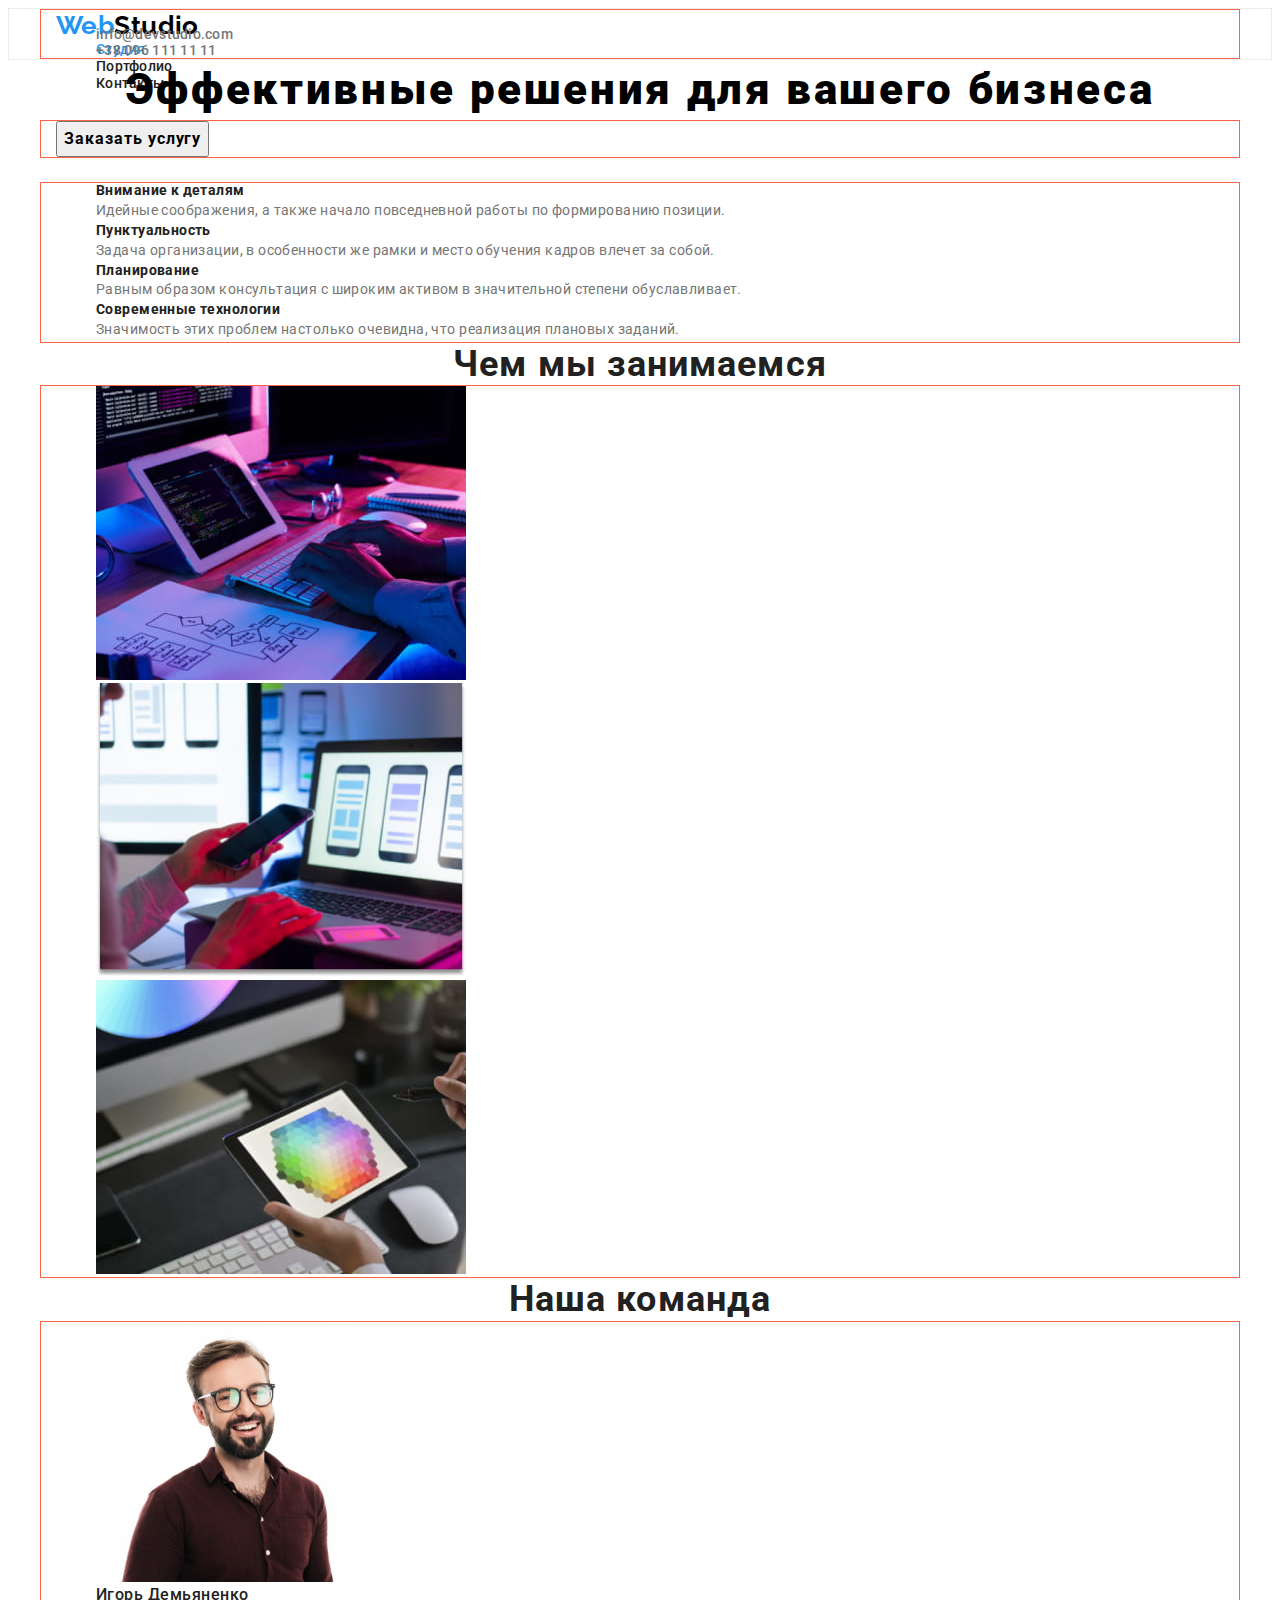
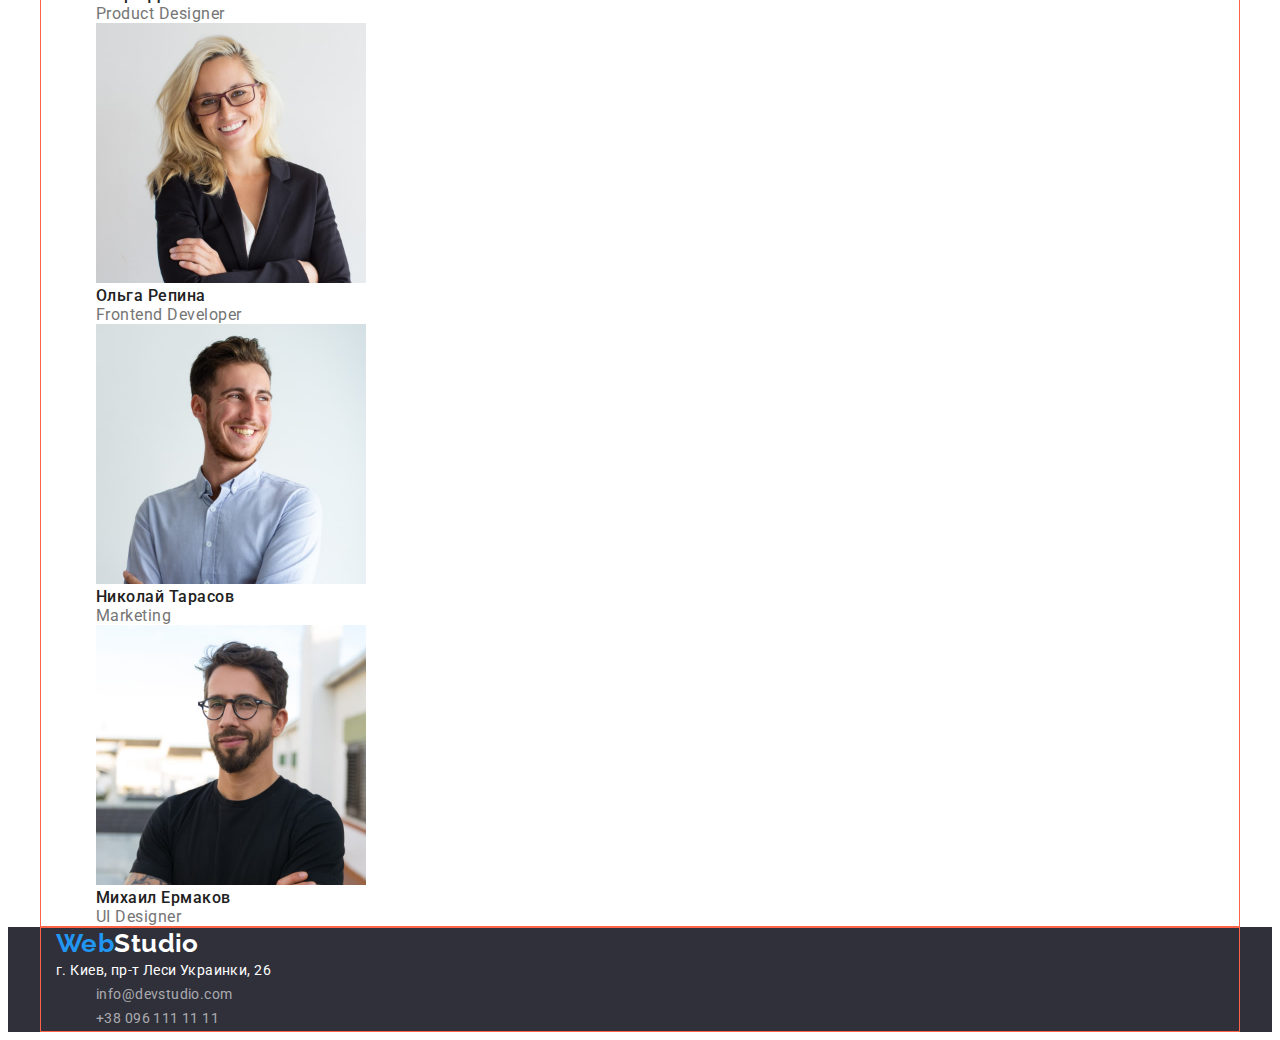
==== index.html @ 593a3c68 "re-added hw_3" ====
<!DOCTYPE html>
<html lang="ru">
<head>
    <meta charset="UTF-8">
    <meta http-equiv="X-UA-Compatible" content="IE=edge">
    <meta name="viewport" content="width=device-width, initial-scale=1.0">
    <title>Студия</title>
    <link rel="preconnect" href="https://fonts.gstatic.com">
    <link href="https://fonts.googleapis.com/css2?family=Raleway:wght@700&family=Roboto:wght@400;500;700;900&display=swap" rel="stylesheet">
    <link rel="stylesheet" href="https://cdnjs.cloudflare.com/ajax/libs/modern-normalize/1.1.0/modern-normalize.min.css"
        integrity="sha512-wpPYUAdjBVSE4KJnH1VR1HeZfpl1ub8YT/NKx4PuQ5NmX2tKuGu6U/JRp5y+Y8XG2tV+wKQpNHVUX03MfMFn9Q=="
        crossorigin="anonymous" referrerpolicy="no-referrer"/>
    <link rel="stylesheet" href="./css/styles.css">
</head>
    <body>  
        <!--Хедер--> 
        <header class="header">
            <div class="container">
                <nav class="navigation">
                    <a href=""><span class="logo-web">Web</span><span class="logo-studio">Studio</span></a>
                    <ul class="list">
                        <li><a href="./index.html" class="page-current">Студия</a></li>
                        <li><a href="./portfolio.html" class="header-title">Портфолио</a></li>
                        <li><a href="" class="header-title">Контакты</a></li>
                    </ul>
                </nav>
                    <ul class="list">
                        <li><a href="mailto:info@devstudio.com" class="header-contacts">info@devstudio.com</a></li>
                        <li><a href="tel:+380961111111" class="header-contacts">+38 096 111 11 11</a></li>
                    </ul>
            </div>
        </header>
        <!--Основная часть-->
        <main>
            <!--Банер-Герой-->
            <section class="hero">
                <h1 class="hero-title">Эффективные решения для вашего бизнеса</h1>
                <div class="container">
                  <button type="button" class="hero-button">Заказать услугу</button>
                </div>
            </section>
                    <!--Блок Наши особенности-->
            <section>
                <h2 class="advantages-name">Наши особенности</h2>
                <div class="container">
                <ul>
                    <li>
                        <h3 class="advantages-title">Внимание к деталям</h3>
                        <p class="advantages-discr">Идейные соображения, а также начало повседневной работы по формированию позиции.</p>
                    </li>
                    <li>
                        <h3 class="advantages-title">Пунктуальность</h3>
                        <p class="advantages-discr">Задача организации, в особенности же рамки и место обучения кадров влечет за собой.</p>
                    </li>
                    <li>
                        <h3 class="advantages-title">Планирование</h3>
                        <p class="advantages-discr">Равным образом консультация с широким активом в значительной степени обуславливает.</p>
                    </li>
                    <li>
                        <h3 class="advantages-title">Современные технологии</h3>
                        <p class="advantages-discr">Значимость этих проблем настолько очевидна, что реализация плановых заданий.</p>
                    </li>
                </ul>
                </div>
            </section>
        <!-- Блок Чем мы занимаемся-->
            <section>
                <h2 class="section-name">Чем мы занимаемся</h2>
                    <div class="container">
                    <ul>
                        <li><img src="./images/mainpage/box1.jpg" alt="Набирают текст программного кода на клавитатуре" width="370" height="294"/></li>
                        <li><img src="./images/mainpage/box2.jpg" alt="Девушка рассматривает на экране ноутбука варианты формата меню для смартфона" width="370" height="294"/></li>
                        <li><img src="./images/mainpage/box3.jpg" alt="Девушка намеревается выбрать цвет из цветовой палитры, отображенной на экране планшета" width="370" height="294"/></li>
                    </ul>
                    </div>
            </section>
        <!-- Блок Наша команда-->
            <section>
                <h2 class="section-name">Наша команда</h2>
                <div class="container">
                <ul>
                    <li>
                        <img src="./images/mainpage/team1.jpg" alt="Игорь Демьяненко Продакт Дизайнер" width="270" height="260"/>
                        <h3 class="team-name">Игорь Демьяненко</h3>
                        <p class="team-positon">Product Designer</p>
                    </li>
                    <li>
                        <img src="./images/mainpage/team2.jpg" alt="Ольга Репина Фронтенд Разработчик" width="270" height="260"/>
                        <h3 class="team-name">Ольга Репина</h3>
                        <p class="team-positon">Frontend Developer</p>
                    </li>
                    <li>
                        <img src="./images/mainpage/team3.jpg" alt="Николай Тарасов Маркетинг" width="270" height="260"/>
                        <h3 class="team-name">Николай Тарасов</h3>
                        <p class="team-positon">Marketing</p>
                    </li>
                    <li>
                        <img src="./images/mainpage/team4.jpg" alt="Михаил Ермаков Юай Дизайнер" width="270" height="260"/>
                        <h3 class="team-name">Михаил Ермаков</h3>
                        <p class="team-positon">UI Designer</p>
                    </li>
                </ul>
                </div>
            </section>    
        </main>
        <!--Футер-->
        <footer class="footer">
            <div class="container">
                <a href=""><span class="logo-web">Web</span><span class="logo-studio-footer">Studio</span></a>
                <address class="footer-address">
                    <p class="footer-post-address"> г. Киев, пр-т Леси Украинки, 26 </p>
                    <ul class="list">
                        <li><a href="mailto:info@devstudio.com" class="footer-contacts">info@devstudio.com</a></li>
                        <li><a href="tel:+380961111111" class="footer-contacts">+38 096 111 11 11</a></li>
                    </ul>
                </address>
            </div>
        </footer>
    </body>
</html>
---- css/styles.css ----
*,
*::before,
*::after {
  box-sizing: border-box;
}

body {
  font-family: 'Roboto', 'Verdana', 'Tahoma', sans-serif;
  font-style: normal;
  font-weight: 400;
  font-size: 14px;
  letter-spacing: 0.03em;

  background-color: #ffffff;
}

a {
  text-decoration: none;
}

ul {
  list-style: none;
}

:root {
  --title-color: #212121;
  --text-color: #757575;
  --text-color-white: #ffffff;
  --text-BG-color: #2196f3;
  --WEB-BG-color: #2196f3;
}

.container {
  width: 1200px;
  margin: 0 auto;
  padding: 0 15px;

  border: 1px solid tomato;
}

h1,
h2,
h3,
p,
ul {
  margin-top: 0px;
  margin-bottom: 0px;
}

/* Хедер */

.header {
  border: 1px solid #ececec;
}

.logo-web {
  width: 145px;
  height: 31px;
  left: 215px;
  top: 24px;

  font-family: 'Raleway', sans-serif;
  font-weight: 700;
  font-size: 26px;
  line-height: 1.19;
  color: var(--WEB-BG-color);
}

.logo-studio {
  width: 145px;
  height: 31px;
  left: 215px;
  top: 24px;

  font-family: 'Raleway', sans-serif;
  font-weight: 700;
  font-size: 26px;
  line-height: 1.19;
  color: #000000;
}

.navigation {
  width: 294px;
  height: 16px;
  left: 453px;
  top: 32px;
}

.header-title {
  font-weight: 500;
  line-height: 1.14;
  letter-spacing: 0.02em;
  color: var(--title-color);
}
.header-title:hover,
.header-title:focus {
  color: var(--text-BG-color);
}

.page-current {
  width: 49px;
  height: 16px;
  left: 453px;
  top: 32px;

  font-weight: 500;
  line-height: 1.14;
  letter-spacing: 0.02em;
  color: var(--text-BG-color);
}

.page-current:hover,
.page-current:focus {
  color: var(--text-BG-color);
}

.header-contacts {
  font-weight: 500;
  line-height: 1.14px;
  letter-spacing: 0.02em;
  color: var(--text-color);
}

.header-contacts:hover,
.header-contacts:focus {
  color: var(--text-BG-color);
}

/*-Студия--Шапка-*/

.hero {
}

.hero-title {
  font-weight: 900;
  font-size: 44px;
  line-height: 1.36;
  text-align: center;
  letter-spacing: 0.06em;
}

.hero-button {
  font-family: Roboto;
  font-weight: 700;
  font-size: 16px;
  line-height: 1.87;
  align-items: center;
  text-align: center;
  letter-spacing: 0.06em;
}

.hero-button:hover,
.hero-button:focus {
  cursor: pointer;
  color: var(--text-color-white);

  background: var(--text-BG-color);
}

/*-Студия--Особенности-*/

.advantages-name {
  color: var(--text-color-white);
}

.advantages-title {
  font-weight: 700;
  font-size: 14px;
  line-height: 1.14;
  letter-spacing: 0.03em;
  color: var(--title-color);
}

.advantages-discr {
  font-size: 14px;
  line-height: 1.71;
  letter-spacing: 0.03em;
  color: var(--text-color);
}

/*-Студия--Блок Чем мы занимаемся-*/
.section-name {
  font-family: Roboto;
  font-style: normal;
  font-weight: 700;
  font-size: 36px;
  line-height: 1.17;
  text-align: center;
  letter-spacing: 0.03em;
  color: var(--title-color);
}

/*-Студия--Наша команда-*/

.team-name {
  font-weight: 500;
  font-size: 16px;
  line-height: 1.19;
  letter-spacing: 0.03em;
  color: var(--title-color);
}

.team-positon {
  font-size: 16px;
  line-height: 1.19;
  letter-spacing: 0.03em;
  color: var(--text-color);
}

/* Портфолио */

.projects {
  color: var(--text-color-white);
}

.filter-button {
  font-family: 'Roboto', sans-serif;
  font-weight: 500;
  font-size: 16px;
  line-height: 1.62;
  align-items: center;
  text-align: center;
}

.filter-button:hover,
.filter-button:focus {
  cursor: pointer;
  color: var(--text-color-white);

  background: var(--text-BG-color);
}

.project-name {
  font-weight: 700;
  font-size: 18px;
  line-height: 2;
  letter-spacing: 0.06em;
  color: var(--title-color);
}

.project-type {
  font-size: 16px;
  line-height: 1.87;
  color: var(--text-color);
}

/* Футер */

.footer {
  background: #2f303a;
}

.footer-address {
  font-style: normal;
  line-height: 1.71;
}

.footer-post-address {
  color: var(--text-color-white);
}

.footer-contacts {
  color: rgba(255, 255, 255, 0.6);
}

.footer-contacts:hover,
.footer-contacts:focus {
  color: var(--text-BG-color);
}

.logo-studio-footer {
  font-family: 'Raleway', sans-serif;
  font-weight: 700;
  font-size: 26px;
  line-height: 1.19;
  color: var(--text-color-white);
}
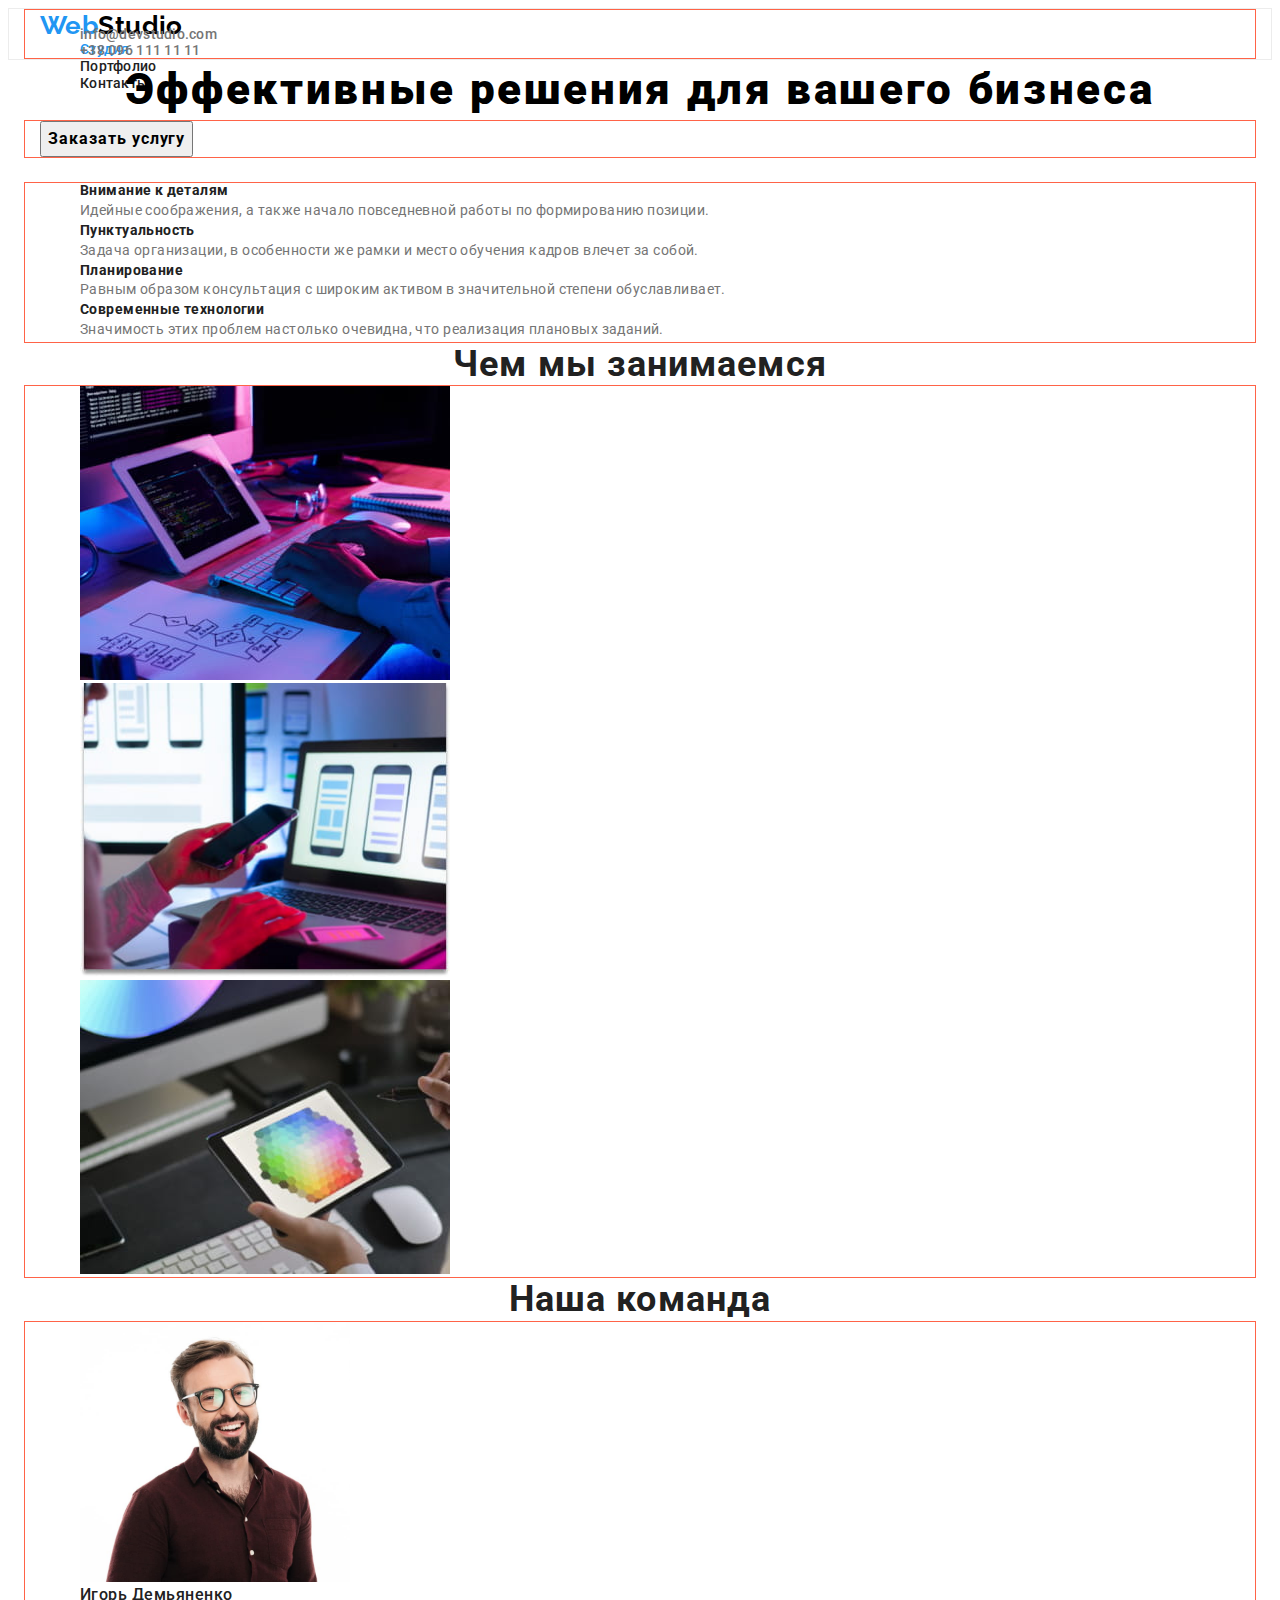
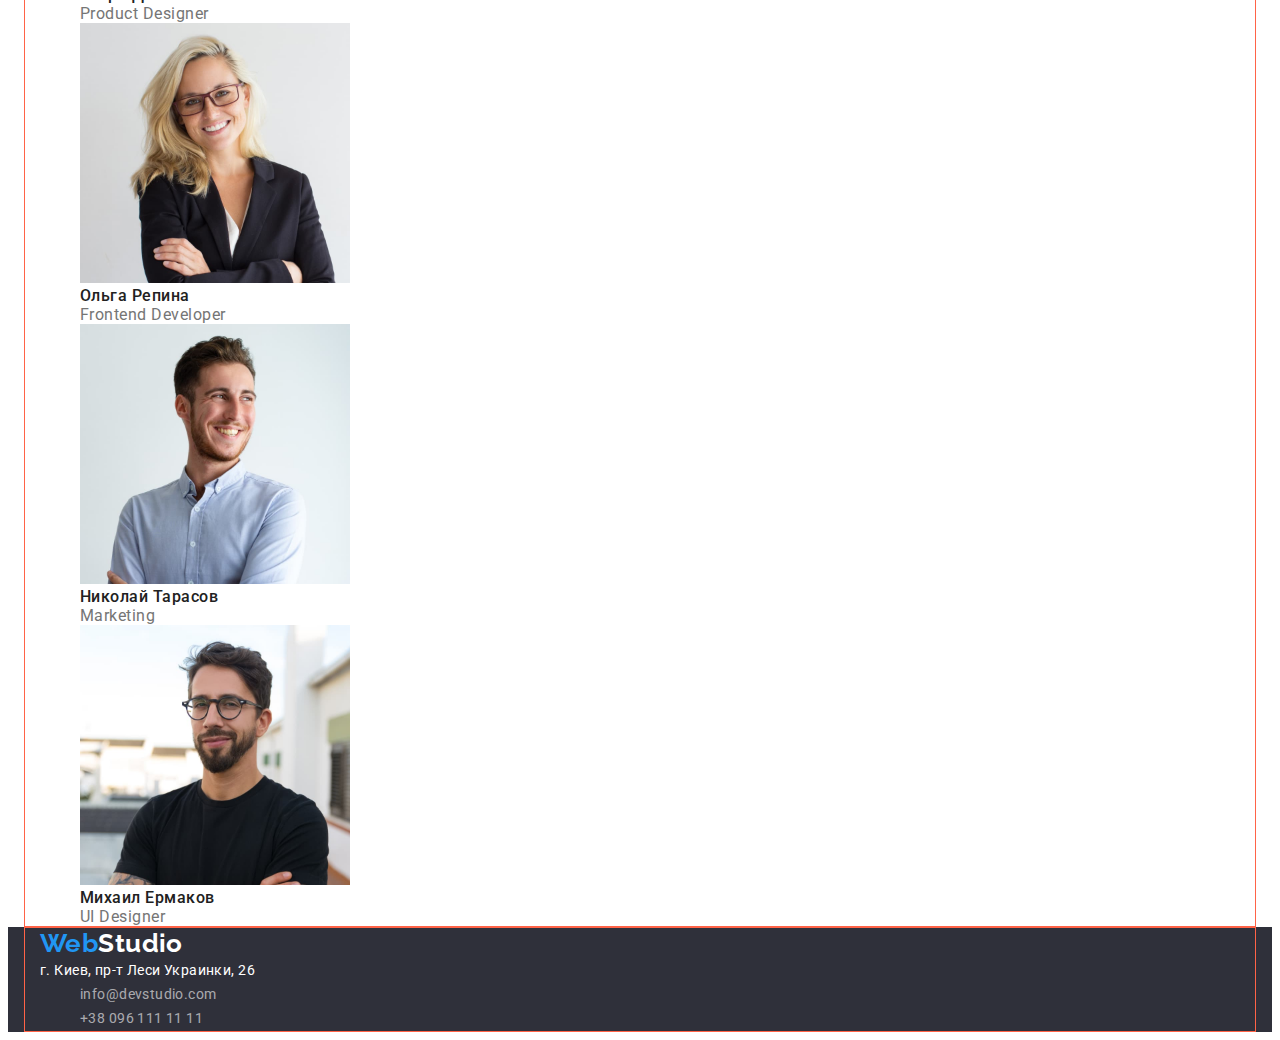
==== commit fb363fc6: "Update index.html" ====
--- a/index.html
+++ b/index.html
@@ -15,18 +15,18 @@
     <body>  
         <!--Хедер--> 
         <header class="header">
-            <div class="container">
+            <div class="container container-header">
                 <nav class="navigation">
-                    <a href=""><span class="logo-web">Web</span><span class="logo-studio">Studio</span></a>
+                    <a class="logo" href=""><span class="logo-web">Web</span><span class="logo-studio">Studio</span></a>
                     <ul class="list">
-                        <li><a href="./index.html" class="page-current">Студия</a></li>
-                        <li><a href="./portfolio.html" class="header-title">Портфолио</a></li>
-                        <li><a href="" class="header-title">Контакты</a></li>
+                        <li class="menu"><a href="./index.html" class="page-current">Студия</a></li>
+                        <li class="menu"><a href="./portfolio.html" class="header-title">Портфолио</a></li>
+                        <li class="menu"><a href="" class="header-title">Контакты</a></li>
                     </ul>
                 </nav>
                     <ul class="list">
-                        <li><a href="mailto:info@devstudio.com" class="header-contacts">info@devstudio.com</a></li>
-                        <li><a href="tel:+380961111111" class="header-contacts">+38 096 111 11 11</a></li>
+                        <li class="menu"><a href="mailto:info@devstudio.com" class="header-contacts">info@devstudio.com</a></li>
+                        <li class="menu"><a href="tel:+380961111111" class="header-contacts">+38 096 111 11 11</a></li>
                     </ul>
             </div>
         </header>
--- a/css/styles.css
+++ b/css/styles.css
@@ -1,9 +1,3 @@
-*,
-*::before,
-*::after {
-  box-sizing: border-box;
-}
-
 body {
   font-family: 'Roboto', 'Verdana', 'Tahoma', sans-serif;
   font-style: normal;
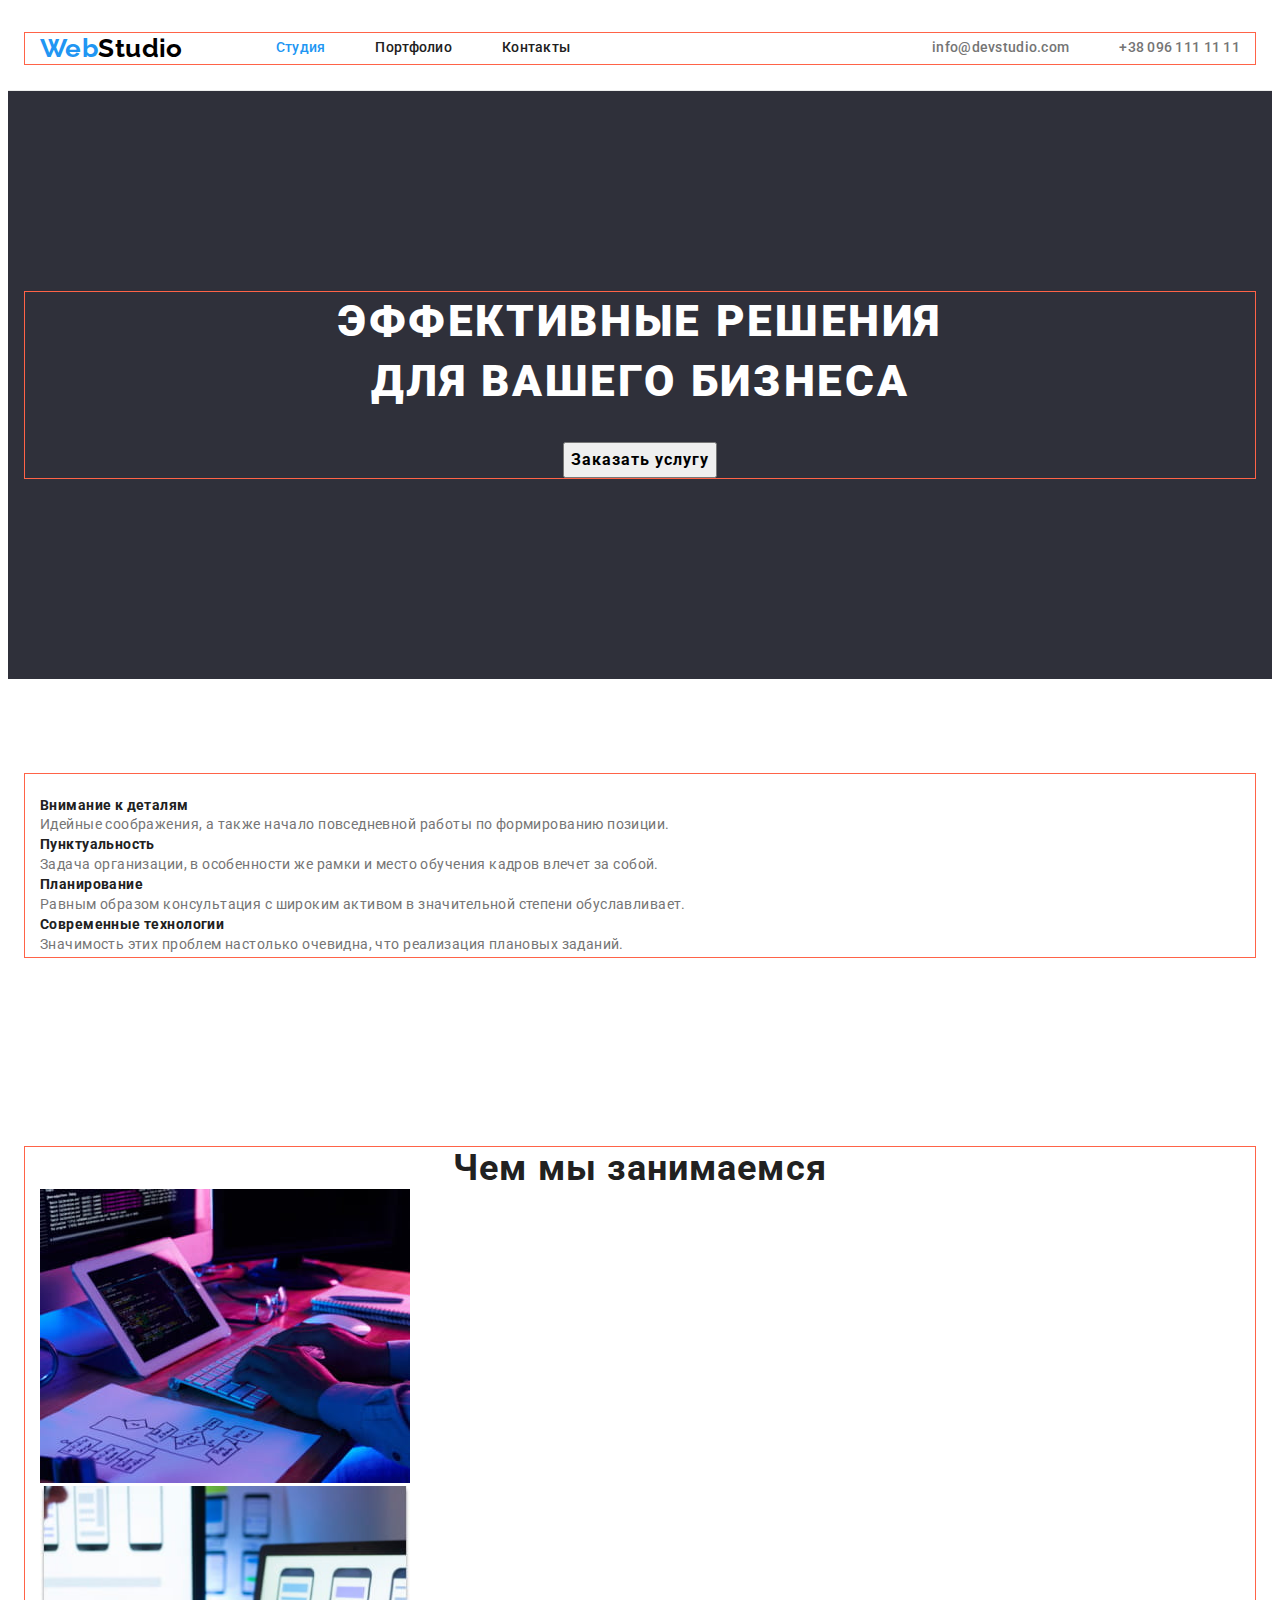
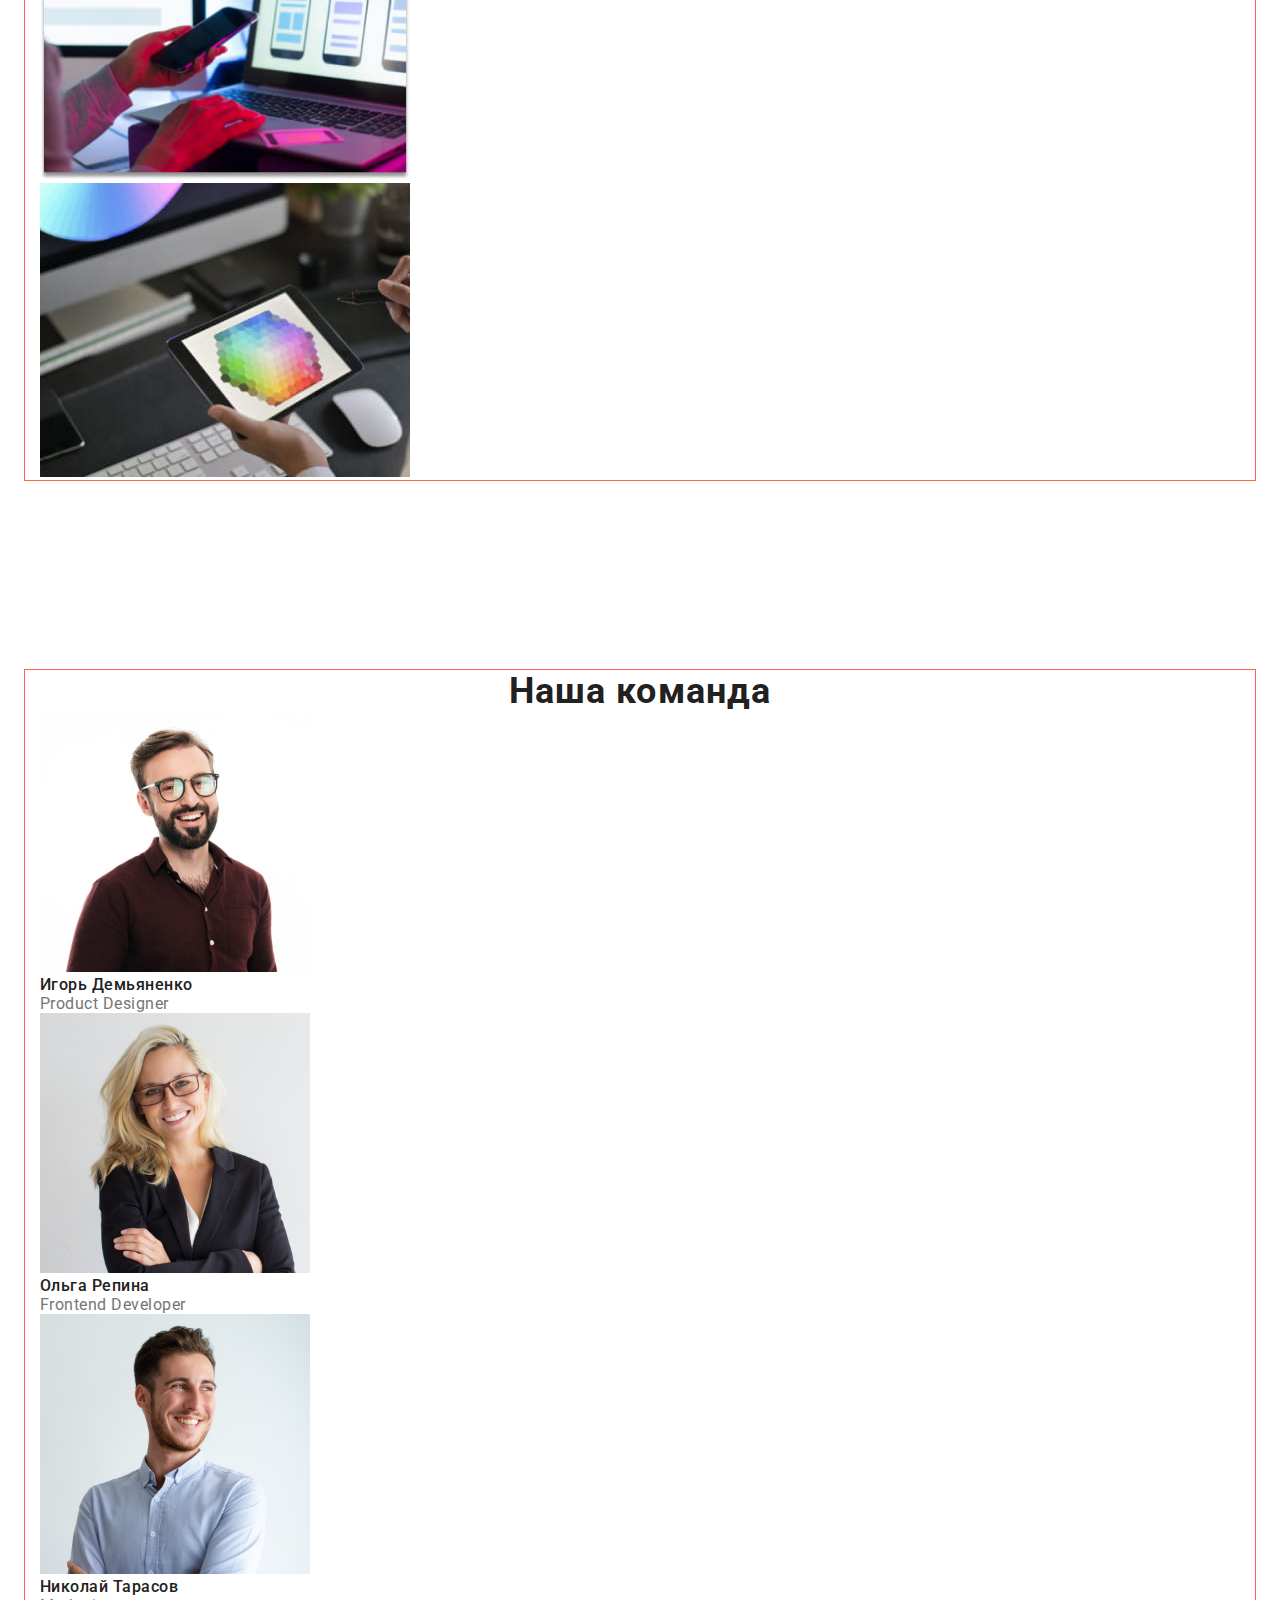
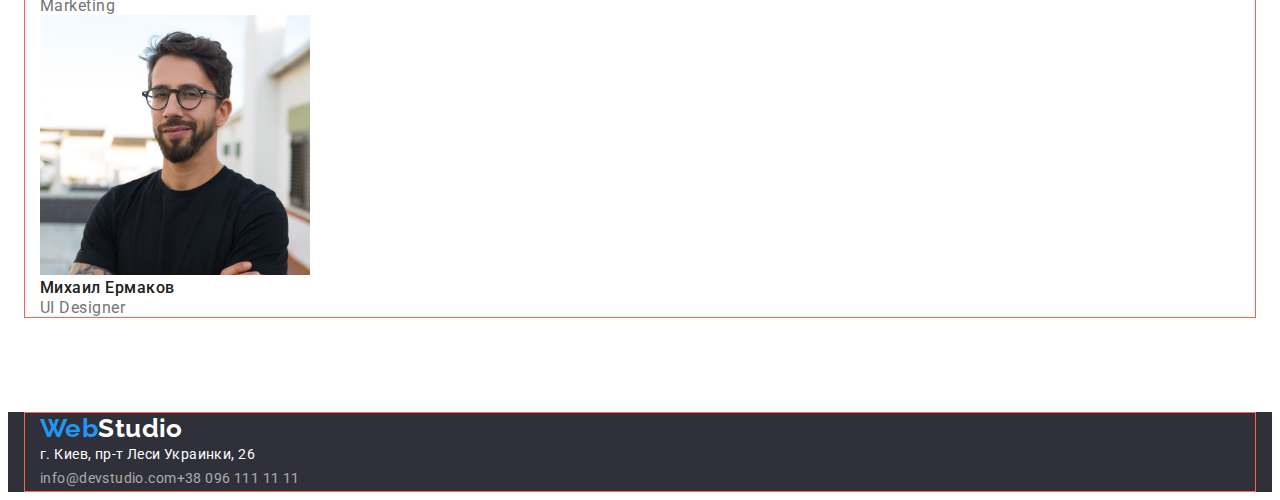
==== commit 33ee3217: "Update index.html" ====
--- a/index.html
+++ b/index.html
@@ -24,82 +24,83 @@
                         <li class="menu"><a href="" class="header-title">Контакты</a></li>
                     </ul>
                 </nav>
-                    <ul class="list">
-                        <li class="menu"><a href="mailto:info@devstudio.com" class="header-contacts">info@devstudio.com</a></li>
-                        <li class="menu"><a href="tel:+380961111111" class="header-contacts">+38 096 111 11 11</a></li>
+                    <ul class="list-contacts">
+                        <li class="menu-contacts"><a href="mailto:info@devstudio.com" class="header-contacts">info@devstudio.com</a></li>
+                        <li class="menu-contacts"><a href="tel:+380961111111" class="header-contacts">+38 096 111 11 11</a></li>
                     </ul>
+                </div>
             </div>
         </header>
         <!--Основная часть-->
         <main>
             <!--Банер-Герой-->
             <section class="hero">
-                <h1 class="hero-title">Эффективные решения для вашего бизнеса</h1>
                 <div class="container">
-                  <button type="button" class="hero-button">Заказать услугу</button>
+                    <h1 class="hero-title">Эффективные решения для вашего бизнеса</h1>
+                        <button type="button" class="hero-button">Заказать услугу</button>
                 </div>
-            </section>
+                </section>
                     <!--Блок Наши особенности-->
-            <section>
-                <h2 class="advantages-name">Наши особенности</h2>
+            <section class="section">
                 <div class="container">
-                <ul>
-                    <li>
-                        <h3 class="advantages-title">Внимание к деталям</h3>
-                        <p class="advantages-discr">Идейные соображения, а также начало повседневной работы по формированию позиции.</p>
-                    </li>
-                    <li>
-                        <h3 class="advantages-title">Пунктуальность</h3>
-                        <p class="advantages-discr">Задача организации, в особенности же рамки и место обучения кадров влечет за собой.</p>
-                    </li>
-                    <li>
-                        <h3 class="advantages-title">Планирование</h3>
-                        <p class="advantages-discr">Равным образом консультация с широким активом в значительной степени обуславливает.</p>
-                    </li>
-                    <li>
-                        <h3 class="advantages-title">Современные технологии</h3>
-                        <p class="advantages-discr">Значимость этих проблем настолько очевидна, что реализация плановых заданий.</p>
-                    </li>
-                </ul>
+                    <h2 class="advantages-name">Наши особенности</h2>
+                        <ul>
+                            <li>
+                                <h3 class="advantages-title">Внимание к деталям</h3>
+                                <p class="advantages-discr">Идейные соображения, а также начало повседневной работы по формированию позиции.</p>
+                            </li>
+                            <li>
+                                <h3 class="advantages-title">Пунктуальность</h3>
+                                <p class="advantages-discr">Задача организации, в особенности же рамки и место обучения кадров влечет за собой.</p>
+                            </li>
+                            <li>
+                                <h3 class="advantages-title">Планирование</h3>
+                                <p class="advantages-discr">Равным образом консультация с широким активом в значительной степени обуславливает.</p>
+                            </li>
+                            <li>
+                                <h3 class="advantages-title">Современные технологии</h3>
+                                <p class="advantages-discr">Значимость этих проблем настолько очевидна, что реализация плановых заданий.</p>
+                            </li>
+                        </ul>
                 </div>
             </section>
         <!-- Блок Чем мы занимаемся-->
-            <section>
-                <h2 class="section-name">Чем мы занимаемся</h2>
-                    <div class="container">
-                    <ul>
-                        <li><img src="./images/mainpage/box1.jpg" alt="Набирают текст программного кода на клавитатуре" width="370" height="294"/></li>
-                        <li><img src="./images/mainpage/box2.jpg" alt="Девушка рассматривает на экране ноутбука варианты формата меню для смартфона" width="370" height="294"/></li>
-                        <li><img src="./images/mainpage/box3.jpg" alt="Девушка намеревается выбрать цвет из цветовой палитры, отображенной на экране планшета" width="370" height="294"/></li>
-                    </ul>
-                    </div>
+            <section class="section">
+                <div class="container">
+                    <h2 class="section-name">Чем мы занимаемся</h2>
+                        <ul>
+                            <li><img src="./images/mainpage/box1.jpg" alt="Набирают текст программного кода на клавитатуре" width="370" height="294"/></li>
+                            <li><img src="./images/mainpage/box2.jpg" alt="Девушка рассматривает на экране ноутбука варианты формата меню для смартфона" width="370" height="294"/></li>
+                            <li><img src="./images/mainpage/box3.jpg" alt="Девушка намеревается выбрать цвет из цветовой палитры, отображенной на экране планшета" width="370" height="294"/></li>
+                        </ul>
+                </div>
             </section>
         <!-- Блок Наша команда-->
-            <section>
+            <section class="section">
+                <div class="container">
                 <h2 class="section-name">Наша команда</h2>
-                <div class="container">
-                <ul>
-                    <li>
-                        <img src="./images/mainpage/team1.jpg" alt="Игорь Демьяненко Продакт Дизайнер" width="270" height="260"/>
-                        <h3 class="team-name">Игорь Демьяненко</h3>
-                        <p class="team-positon">Product Designer</p>
-                    </li>
-                    <li>
-                        <img src="./images/mainpage/team2.jpg" alt="Ольга Репина Фронтенд Разработчик" width="270" height="260"/>
-                        <h3 class="team-name">Ольга Репина</h3>
-                        <p class="team-positon">Frontend Developer</p>
-                    </li>
-                    <li>
-                        <img src="./images/mainpage/team3.jpg" alt="Николай Тарасов Маркетинг" width="270" height="260"/>
-                        <h3 class="team-name">Николай Тарасов</h3>
-                        <p class="team-positon">Marketing</p>
-                    </li>
-                    <li>
-                        <img src="./images/mainpage/team4.jpg" alt="Михаил Ермаков Юай Дизайнер" width="270" height="260"/>
-                        <h3 class="team-name">Михаил Ермаков</h3>
-                        <p class="team-positon">UI Designer</p>
-                    </li>
-                </ul>
+                    <ul>
+                        <li>
+                            <img src="./images/mainpage/team1.jpg" alt="Игорь Демьяненко Продакт Дизайнер" width="270" height="260"/>
+                            <h3 class="team-name">Игорь Демьяненко</h3>
+                            <p class="team-positon">Product Designer</p>
+                        </li>
+                        <li>
+                            <img src="./images/mainpage/team2.jpg" alt="Ольга Репина Фронтенд Разработчик" width="270" height="260"/>
+                            <h3 class="team-name">Ольга Репина</h3>
+                            <p class="team-positon">Frontend Developer</p>
+                        </li>
+                        <li>
+                            <img src="./images/mainpage/team3.jpg" alt="Николай Тарасов Маркетинг" width="270" height="260"/>
+                            <h3 class="team-name">Николай Тарасов</h3>
+                            <p class="team-positon">Marketing</p>
+                        </li>
+                        <li>
+                            <img src="./images/mainpage/team4.jpg" alt="Михаил Ермаков Юай Дизайнер" width="270" height="260"/>
+                            <h3 class="team-name">Михаил Ермаков</h3>
+                            <p class="team-positon">UI Designer</p>
+                        </li>
+                    </ul>
                 </div>
             </section>    
         </main>
--- a/css/styles.css
+++ b/css/styles.css
@@ -14,6 +14,8 @@
 
 ul {
   list-style: none;
+  margin: 0;
+  padding: 0;
 }
 
 :root {
@@ -32,27 +34,49 @@
   border: 1px solid tomato;
 }
 
+.section {
+  padding-top: 94px;
+  padding-bottom: 94px;
+}
+
 h1,
 h2,
 h3,
-p,
-ul {
-  margin-top: 0px;
-  margin-bottom: 0px;
-}
-
-/* Хедер */
+h4,
+h5,
+h6,
+p {
+  margin: 0px;
+  padding: 0px;
+}
+
+/* Хеддер */
 
 .header {
-  border: 1px solid #ececec;
+  padding-top: 24px;
+  padding-bottom: 25px;
+  border-bottom: 1px solid #ececec;
+}
+
+.container-header {
+  display: flex;
+  align-items: center;
+}
+.navigation {
+  display: flex;
+  align-items: center;
+}
+
+.contacts-menu {
+  display: flex;
+}
+
+.logo {
+  display: block;
+  align-items: center;
 }
 
 .logo-web {
-  width: 145px;
-  height: 31px;
-  left: 215px;
-  top: 24px;
-
   font-family: 'Raleway', sans-serif;
   font-weight: 700;
   font-size: 26px;
@@ -61,11 +85,6 @@
 }
 
 .logo-studio {
-  width: 145px;
-  height: 31px;
-  left: 215px;
-  top: 24px;
-
   font-family: 'Raleway', sans-serif;
   font-weight: 700;
   font-size: 26px;
@@ -73,14 +92,17 @@
   color: #000000;
 }
 
-.navigation {
-  width: 294px;
-  height: 16px;
-  left: 453px;
-  top: 32px;
+.list {
+  display: flex;
+}
+
+.menu + .menu {
+  margin-left: 50px;
 }
 
 .header-title {
+  display: block;
+
   font-weight: 500;
   line-height: 1.14;
   letter-spacing: 0.02em;
@@ -92,11 +114,9 @@
 }
 
 .page-current {
-  width: 49px;
-  height: 16px;
-  left: 453px;
-  top: 32px;
-
+  display: block;
+
+  margin-left: 93px;
   font-weight: 500;
   line-height: 1.14;
   letter-spacing: 0.02em;
@@ -108,9 +128,21 @@
   color: var(--text-BG-color);
 }
 
+.list-contacts {
+  display: flex;
+  margin-left: auto;
+  align-items: center;
+}
+
+.menu-contacts + .menu-contacts {
+  margin-left: 50px;
+}
+
 .header-contacts {
-  font-weight: 500;
-  line-height: 1.14px;
+  display: block;
+
+  font-weight: 500;
+  line-height: 1.14;
   letter-spacing: 0.02em;
   color: var(--text-color);
 }
@@ -123,17 +155,31 @@
 /*-Студия--Шапка-*/
 
 .hero {
+  padding-top: 200px;
+  padding-bottom: 200px;
+
+  background-color: #2f303a;
 }
 
 .hero-title {
+  max-width: 696px;
+  margin: 0 auto;
+
   font-weight: 900;
   font-size: 44px;
   line-height: 1.36;
   text-align: center;
   letter-spacing: 0.06em;
+  text-transform: uppercase;
+  color: var(--text-color-white);
 }
 
 .hero-button {
+  display: block;
+  max-width: 200px;
+  margin: 0 auto;
+  margin-top: 30px;
+
   font-family: Roboto;
   font-weight: 700;
   font-size: 16px;
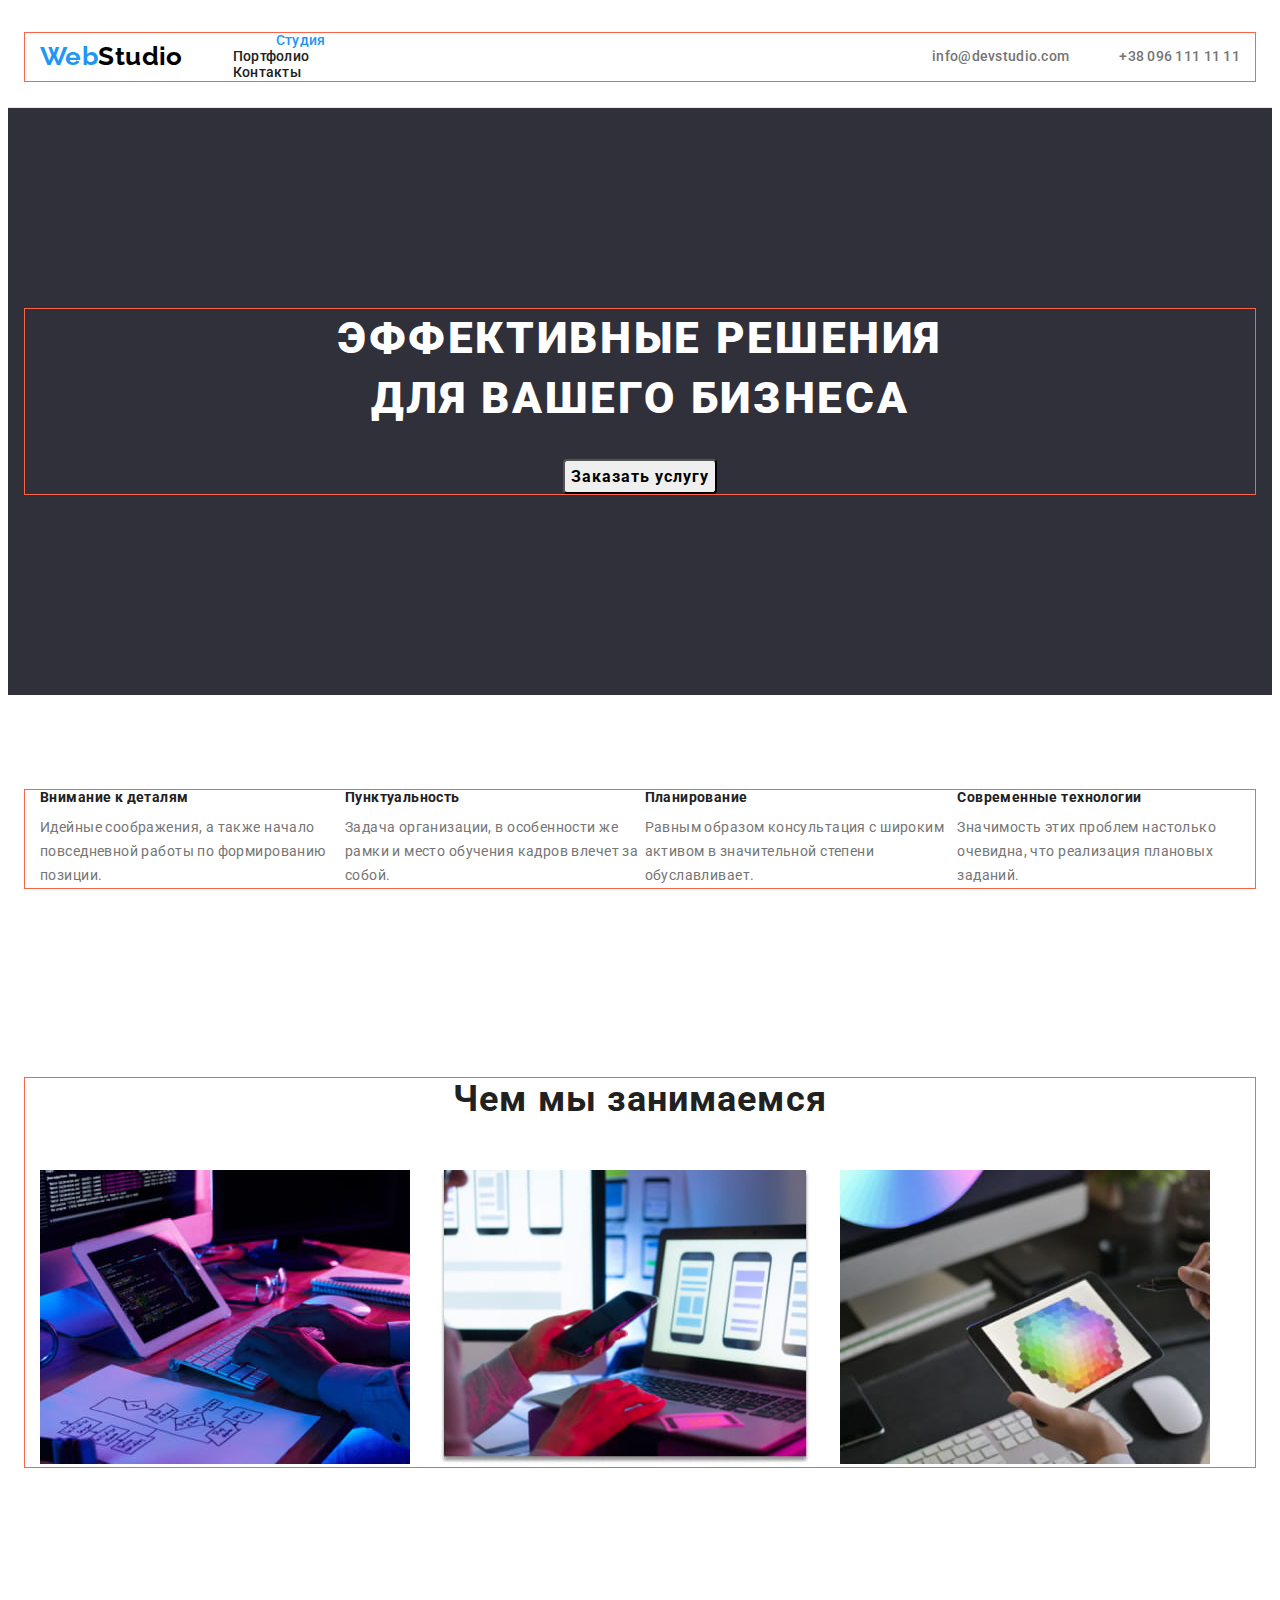
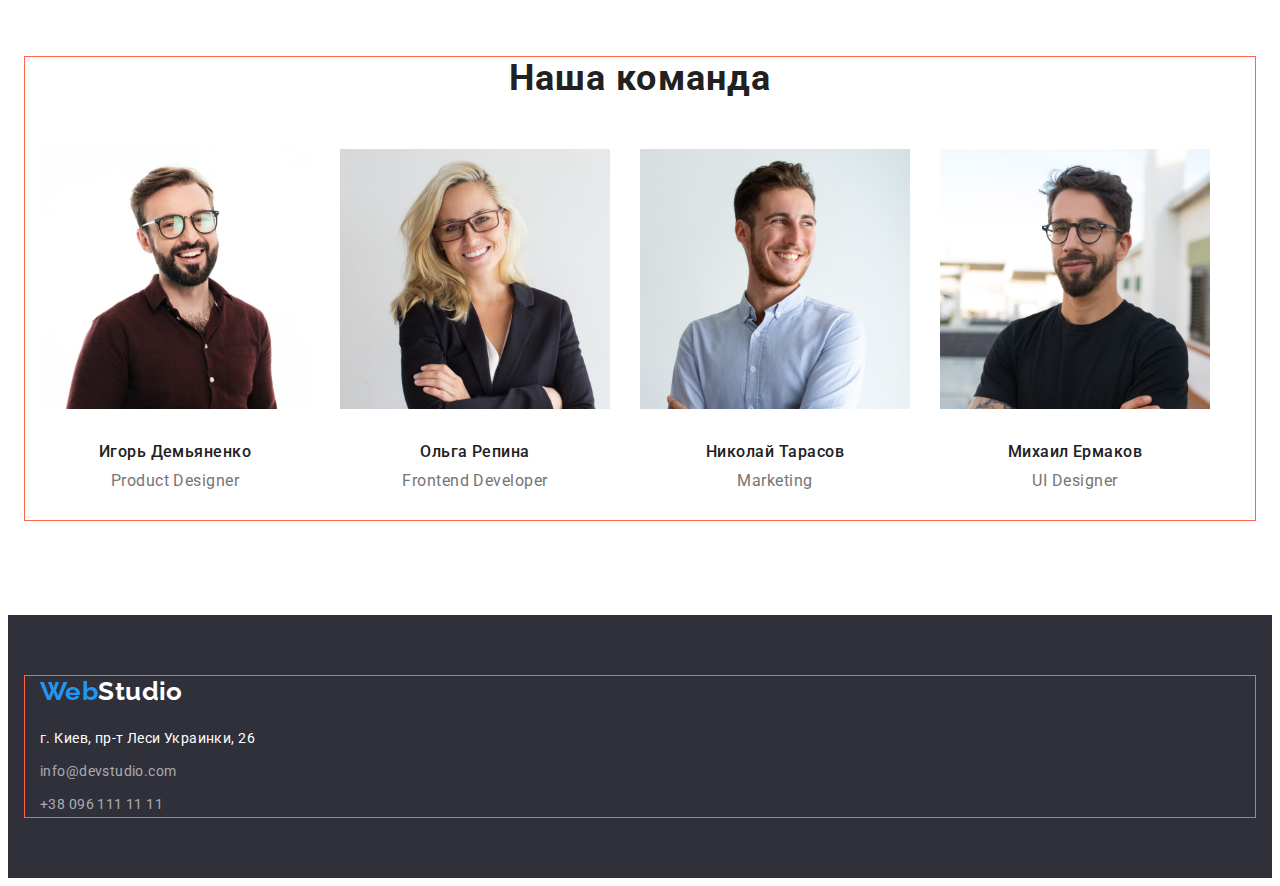
==== commit c6f37caa: "Studia page done" ====
--- a/index.html
+++ b/index.html
@@ -44,20 +44,20 @@
             <section class="section">
                 <div class="container">
                     <h2 class="advantages-name">Наши особенности</h2>
-                        <ul>
-                            <li>
-                                <h3 class="advantages-title">Внимание к деталям</h3>
-                                <p class="advantages-discr">Идейные соображения, а также начало повседневной работы по формированию позиции.</p>
-                            </li>
-                            <li>
+                        <ul class="advantages-list">
+                             <li class="advantages-item">
+                                    <h3 class="advantages-title">Внимание к деталям</h3>
+                                    <p class="advantages-discr">Идейные соображения, а также начало повседневной работы по формированию позиции.</p>
+                                </li>
+                            <li class="advantages-item">
                                 <h3 class="advantages-title">Пунктуальность</h3>
                                 <p class="advantages-discr">Задача организации, в особенности же рамки и место обучения кадров влечет за собой.</p>
                             </li>
-                            <li>
+                            <li class="advantages-item">
                                 <h3 class="advantages-title">Планирование</h3>
                                 <p class="advantages-discr">Равным образом консультация с широким активом в значительной степени обуславливает.</p>
                             </li>
-                            <li>
+                            <li class="advantages-item">
                                 <h3 class="advantages-title">Современные технологии</h3>
                                 <p class="advantages-discr">Значимость этих проблем настолько очевидна, что реализация плановых заданий.</p>
                             </li>
@@ -68,10 +68,10 @@
             <section class="section">
                 <div class="container">
                     <h2 class="section-name">Чем мы занимаемся</h2>
-                        <ul>
-                            <li><img src="./images/mainpage/box1.jpg" alt="Набирают текст программного кода на клавитатуре" width="370" height="294"/></li>
-                            <li><img src="./images/mainpage/box2.jpg" alt="Девушка рассматривает на экране ноутбука варианты формата меню для смартфона" width="370" height="294"/></li>
-                            <li><img src="./images/mainpage/box3.jpg" alt="Девушка намеревается выбрать цвет из цветовой палитры, отображенной на экране планшета" width="370" height="294"/></li>
+                        <ul class="we-do-list">
+                            <li class="we-do-item"><img src="./images/mainpage/box1.jpg" alt="Набирают текст программного кода на клавитатуре" width="370" height="294"/></li>
+                            <li class="we-do-item"><img src="./images/mainpage/box2.jpg" alt="Девушка рассматривает на экране ноутбука варианты формата меню для смартфона" width="370" height="294"/></li>
+                            <li class="we-do-item"><img src="./images/mainpage/box3.jpg" alt="Девушка намеревается выбрать цвет из цветовой палитры, отображенной на экране планшета" width="370" height="294"/></li>
                         </ul>
                 </div>
             </section>
@@ -79,26 +79,34 @@
             <section class="section">
                 <div class="container">
                 <h2 class="section-name">Наша команда</h2>
-                    <ul>
-                        <li>
+                    <ul class="team-board">
+                        <li class="team-board-item">
                             <img src="./images/mainpage/team1.jpg" alt="Игорь Демьяненко Продакт Дизайнер" width="270" height="260"/>
-                            <h3 class="team-name">Игорь Демьяненко</h3>
-                            <p class="team-positon">Product Designer</p>
+                            <div class="position-title">
+                                <h3 class="team-name">Игорь Демьяненко</h3>
+                                <p class="team-positon">Product Designer</p>
+                            </div>
                         </li>
-                        <li>
+                        <li class="team-board-item">
                             <img src="./images/mainpage/team2.jpg" alt="Ольга Репина Фронтенд Разработчик" width="270" height="260"/>
-                            <h3 class="team-name">Ольга Репина</h3>
-                            <p class="team-positon">Frontend Developer</p>
+                            <div class="position-title">    
+                                <h3 class="team-name">Ольга Репина</h3>
+                                <p class="team-positon">Frontend Developer</p>
+                            </div> 
+                            </li>
+                        <li class="team-board-item">
+                            <img src="./images/mainpage/team3.jpg" alt="Николай Тарасов Маркетинг" width="270" height="260"/>
+                            <div class="position-title">
+                                <h3 class="team-name">Николай Тарасов</h3>
+                                <p class="team-positon">Marketing</p>
+                            </div>
                         </li>
-                        <li>
-                            <img src="./images/mainpage/team3.jpg" alt="Николай Тарасов Маркетинг" width="270" height="260"/>
-                            <h3 class="team-name">Николай Тарасов</h3>
-                            <p class="team-positon">Marketing</p>
-                        </li>
-                        <li>
+                        <li class="team-board-item">
                             <img src="./images/mainpage/team4.jpg" alt="Михаил Ермаков Юай Дизайнер" width="270" height="260"/>
-                            <h3 class="team-name">Михаил Ермаков</h3>
-                            <p class="team-positon">UI Designer</p>
+                            <div class="position-title">
+                                <h3 class="team-name">Михаил Ермаков</h3>
+                                <p class="team-positon">UI Designer</p>
+                            </div>
                         </li>
                     </ul>
                 </div>
@@ -106,13 +114,13 @@
         </main>
         <!--Футер-->
         <footer class="footer">
-            <div class="container">
-                <a href=""><span class="logo-web">Web</span><span class="logo-studio-footer">Studio</span></a>
+            <div class="container container-footer">
+                <a class="logo" href=""><span class="logo-web">Web</span><span class="logo-studio-footer">Studio</span></a>
                 <address class="footer-address">
                     <p class="footer-post-address"> г. Киев, пр-т Леси Украинки, 26 </p>
-                    <ul class="list">
-                        <li><a href="mailto:info@devstudio.com" class="footer-contacts">info@devstudio.com</a></li>
-                        <li><a href="tel:+380961111111" class="footer-contacts">+38 096 111 11 11</a></li>
+                    <ul class="footer-contacts-list">
+                        <li class="footer-contacts-item"><a href="mailto:info@devstudio.com" class="footer-contacts">info@devstudio.com</a></li>
+                        <li class="footer-contacts-item"><a href="tel:+380961111111" class="footer-contacts">+38 096 111 11 11</a></li>
                     </ul>
                 </address>
             </div>
--- a/css/styles.css
+++ b/css/styles.css
@@ -92,8 +92,14 @@
   color: #000000;
 }
 
-.list {
-  display: flex;
+.footer-contacts-list {
+  display: flex;
+  flex-direction: column;
+  margin-top: 9px;
+}
+
+.footer-contacts-item + .footer-contacts-item {
+  margin-top: 9px;
 }
 
 .menu + .menu {
@@ -179,6 +185,7 @@
   max-width: 200px;
   margin: 0 auto;
   margin-top: 30px;
+  border-radius: 4px;
 
   font-family: Roboto;
   font-weight: 700;
@@ -195,15 +202,27 @@
   color: var(--text-color-white);
 
   background: var(--text-BG-color);
+  filter: drop-shadow(0px 4px 4px rgba(0, 0, 0, 0.25));
 }
 
 /*-Студия--Особенности-*/
 
 .advantages-name {
-  color: var(--text-color-white);
+  display: none;
+  color: var(--text-color-white);
+}
+
+.advantages-list {
+  display: flex;
+  align-items: center;
+}
+
+.advantages-item {
+  flex-basis: calc((100%-90px) / 4);
 }
 
 .advantages-title {
+  margin-bottom: 10px;
   font-weight: 700;
   font-size: 14px;
   line-height: 1.14;
@@ -230,8 +249,39 @@
   color: var(--title-color);
 }
 
+.we-do-list {
+  display: flex;
+  max-width: 1170px;
+  margin-left: -30px;
+}
+
+.we-do-item {
+  margin-top: 50px;
+  margin-left: 30px;
+  flex-basis: calc((100%-60px) / 3);
+}
+
 /*-Студия--Наша команда-*/
 
+.team-board {
+  display: flex;
+  margin-left: -30px;
+}
+
+.team-board-item {
+  margin-top: 50px;
+  margin-left: 30px;
+  flex-basis: calc((100%-90px) / 4);
+}
+
+.position-title {
+  padding-top: 30px;
+  padding-right: 50px;
+  padding-bottom: 30px;
+  padding-left: 50px;
+  text-align: center;
+}
+
 .team-name {
   font-weight: 500;
   font-size: 16px;
@@ -241,6 +291,7 @@
 }
 
 .team-positon {
+  margin-top: 10px;
   font-size: 16px;
   line-height: 1.19;
   letter-spacing: 0.03em;
@@ -287,10 +338,20 @@
 /* Футер */
 
 .footer {
+  padding-top: 60px;
+  padding-bottom: 60px;
+
   background: #2f303a;
 }
 
+.container-footer {
+  display: block;
+}
+
 .footer-address {
+  margin-top: 20px;
+  margin-right: auto;
+  margin-left: 0px;
   font-style: normal;
   line-height: 1.71;
 }
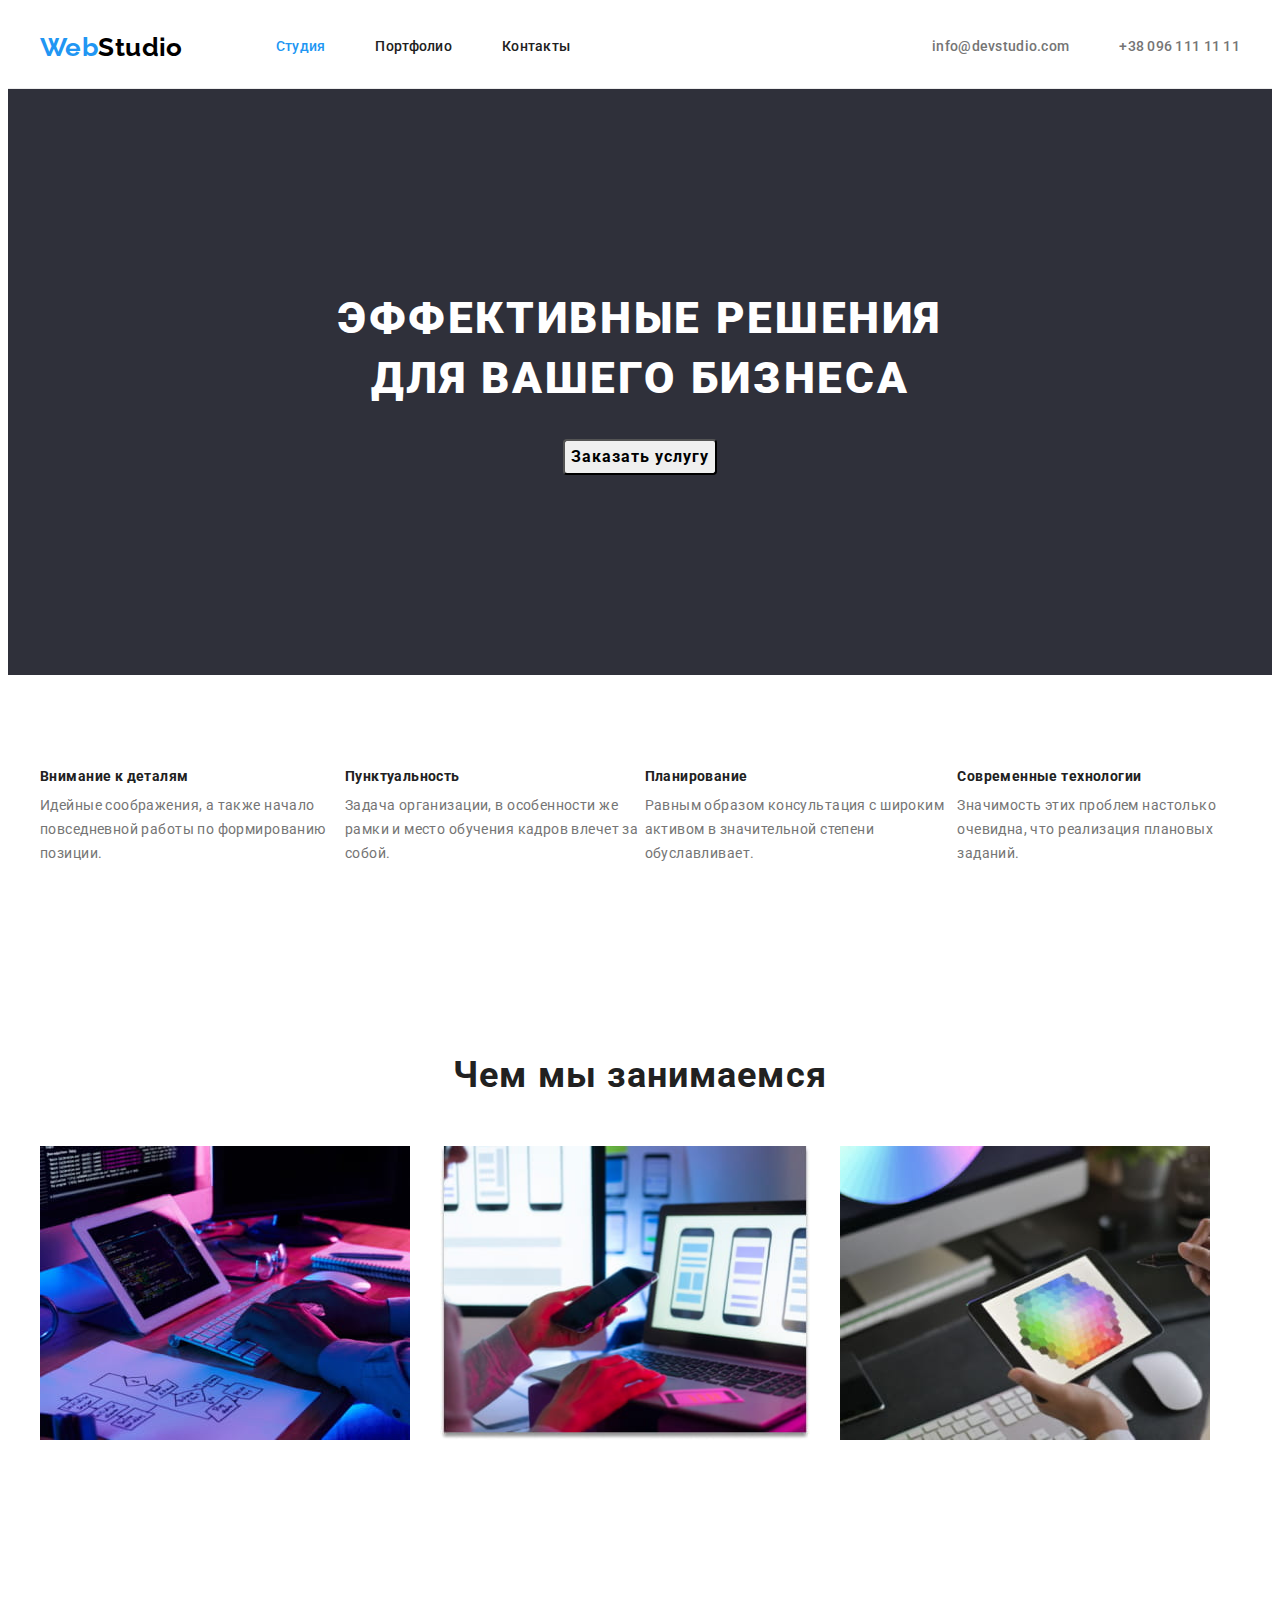
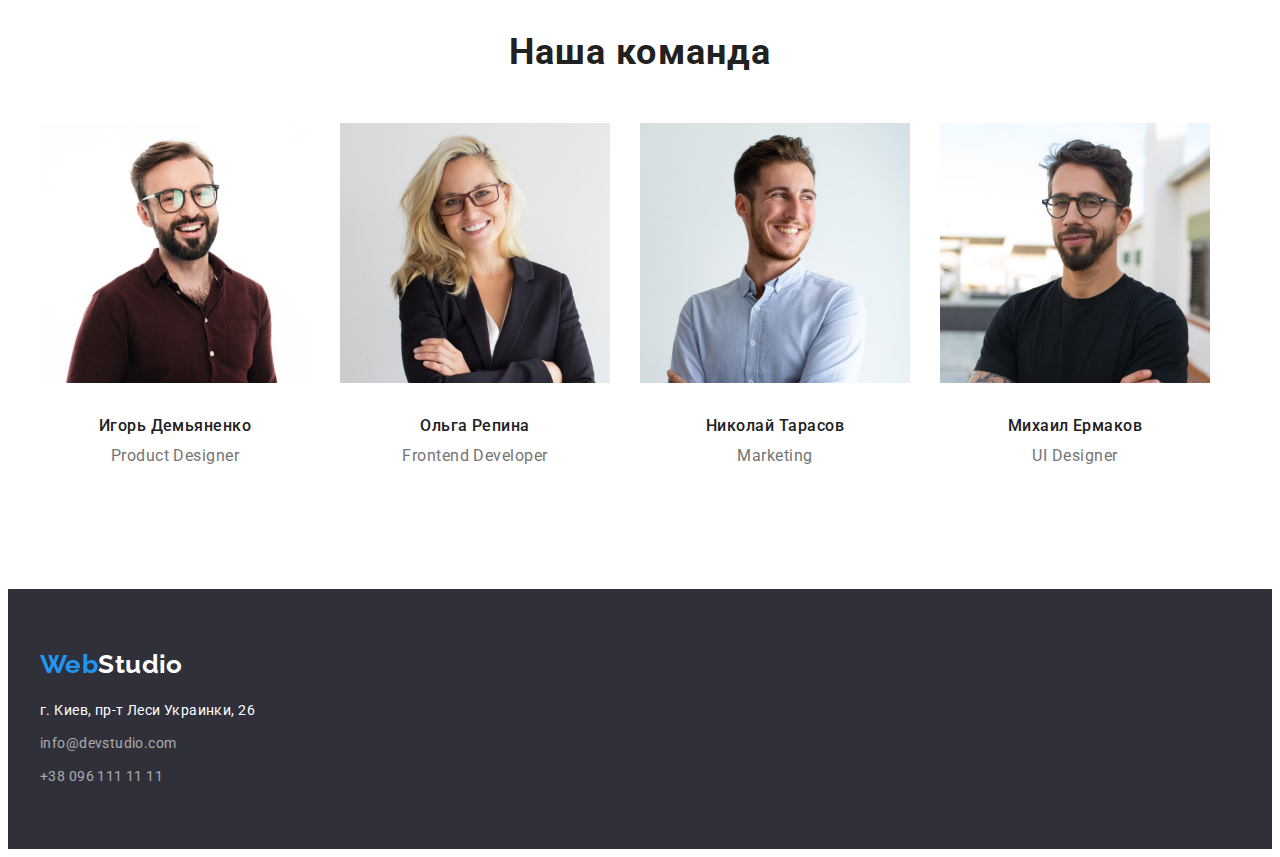
==== commit ef47f41a: "Update index.html" ====
--- a/index.html
+++ b/index.html
@@ -45,7 +45,7 @@
                 <div class="container">
                     <h2 class="advantages-name">Наши особенности</h2>
                         <ul class="advantages-list">
-                             <li class="advantages-item">
+                            <li class="advantages-item">
                                     <h3 class="advantages-title">Внимание к деталям</h3>
                                     <p class="advantages-discr">Идейные соображения, а также начало повседневной работы по формированию позиции.</p>
                                 </li>
--- a/css/styles.css
+++ b/css/styles.css
@@ -30,8 +30,6 @@
   width: 1200px;
   margin: 0 auto;
   padding: 0 15px;
-
-  border: 1px solid tomato;
 }
 
 .section {
@@ -92,14 +90,9 @@
   color: #000000;
 }
 
-.footer-contacts-list {
-  display: flex;
-  flex-direction: column;
-  margin-top: 9px;
-}
-
-.footer-contacts-item + .footer-contacts-item {
-  margin-top: 9px;
+.list {
+  display: flex;
+  margin-left: 93px;
 }
 
 .menu + .menu {
@@ -122,7 +115,6 @@
 .page-current {
   display: block;
 
-  margin-left: 93px;
   font-weight: 500;
   line-height: 1.14;
   letter-spacing: 0.02em;
@@ -205,7 +197,7 @@
   filter: drop-shadow(0px 4px 4px rgba(0, 0, 0, 0.25));
 }
 
-/*-Студия--Особенности-*/
+/*-----------Студия--Особенности---------------*/
 
 .advantages-name {
   display: none;
@@ -237,7 +229,7 @@
   color: var(--text-color);
 }
 
-/*-Студия--Блок Чем мы занимаемся-*/
+/*-------Студия--Блок Чем мы занимаемся---------*/
 .section-name {
   font-family: Roboto;
   font-style: normal;
@@ -261,7 +253,7 @@
   flex-basis: calc((100%-60px) / 3);
 }
 
-/*-Студия--Наша команда-*/
+/*----------Студия--Наша команда---------------*/
 
 .team-board {
   display: flex;
@@ -298,10 +290,20 @@
   color: var(--text-color);
 }
 
-/* Портфолио */
+/* -------------Портфолио--------------*/
 
 .projects {
   color: var(--text-color-white);
+}
+
+.filter-menu {
+  display: flex;
+  justify-content: center;
+  margin-bottom: 34px;
+}
+
+.filter + .filter {
+  margin-left: 8px;
 }
 
 .filter-button {
@@ -321,6 +323,37 @@
   background: var(--text-BG-color);
 }
 
+.container-projects {
+  width: 1200px;
+  padding-right: 15px;
+  padding-left: 15px;
+  margin-top: 94px;
+  margin-left: auto;
+  margin-bottom: 114px;
+  margin-right: auto;
+}
+
+.project-catalog {
+  display: flex;
+  flex-wrap: wrap;
+  margin-left: -30px;
+  margin-bottom: -30px;
+}
+
+.project-catalog-item {
+  flex-basis: calc((100% - 90px) / 3);
+  margin-left: 30px;
+  margin-bottom: 30px;
+}
+
+.project-catalog-item:nth-last-child(3n) {
+  margin-bottom: 30px;
+}
+
+.project-catalog-item:nth-last-child(-n + 3) {
+  margin-bottom: 0px;
+}
+
 .project-name {
   font-weight: 700;
   font-size: 18px;
@@ -335,7 +368,14 @@
   color: var(--text-color);
 }
 
-/* Футер */
+.project-discription {
+  border: 1px solid #eeeeee;
+  padding-top: 20px;
+  padding-left: 24px;
+  padding-bottom: 20px;
+  padding-right: 24px;
+}
+/*------------------ Футер----------------- */
 
 .footer {
   padding-top: 60px;
@@ -352,8 +392,19 @@
   margin-top: 20px;
   margin-right: auto;
   margin-left: 0px;
+
   font-style: normal;
   line-height: 1.71;
+}
+
+.footer-contacts-list {
+  display: flex;
+  flex-direction: column;
+  margin-top: 9px;
+}
+
+.footer-contacts-item + .footer-contacts-item {
+  margin-top: 9px;
 }
 
 .footer-post-address {
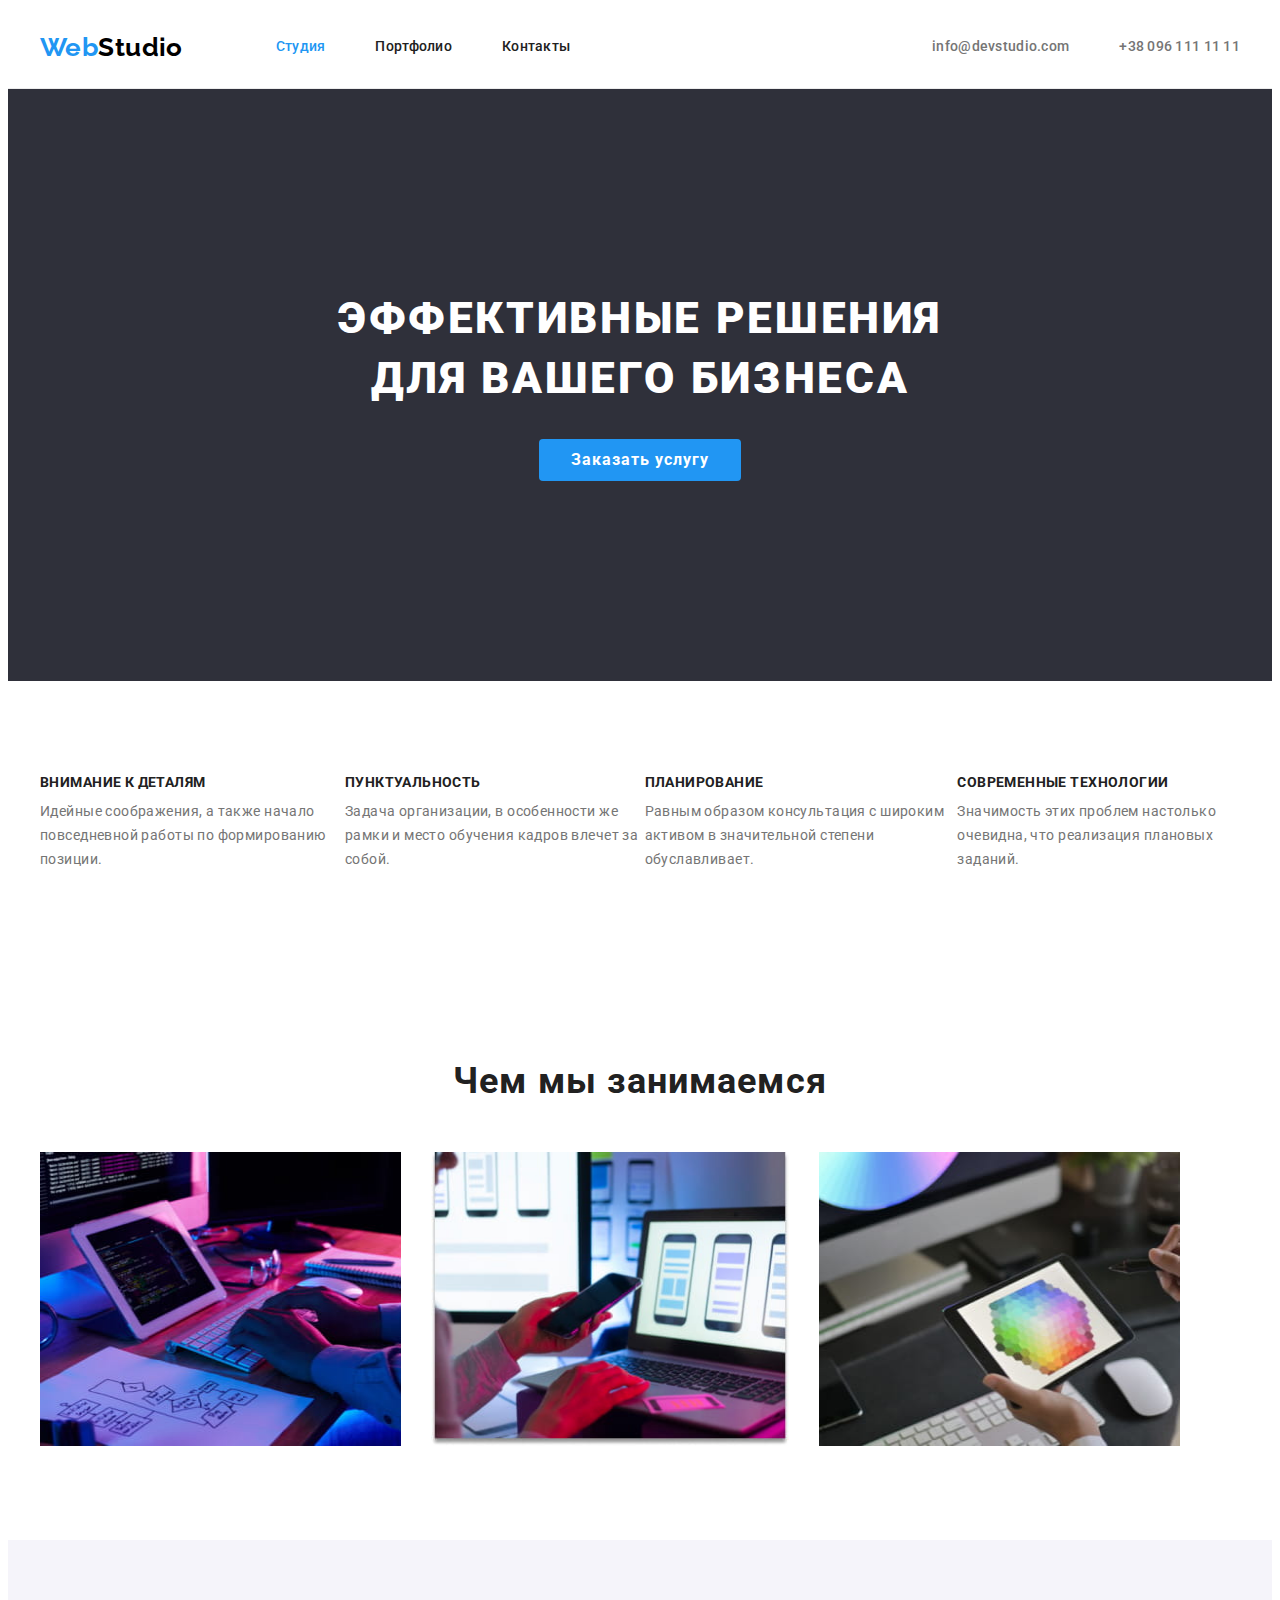
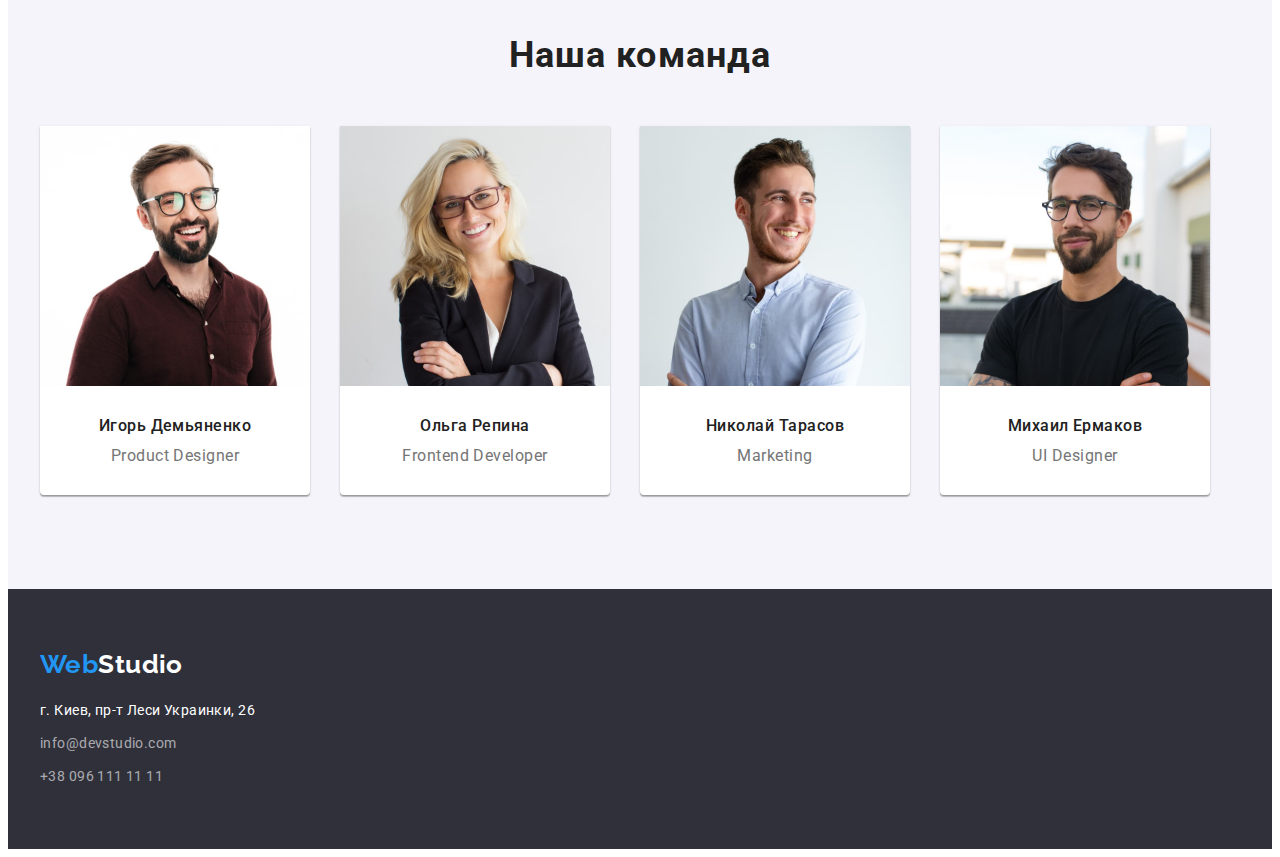
==== commit 36a9e96d: "Fixed disscused bugs" ====
--- a/index.html
+++ b/index.html
@@ -76,7 +76,7 @@
                 </div>
             </section>
         <!-- Блок Наша команда-->
-            <section class="section">
+            <section class="section section-team">
                 <div class="container">
                 <h2 class="section-name">Наша команда</h2>
                     <ul class="team-board">
--- a/css/styles.css
+++ b/css/styles.css
@@ -174,10 +174,13 @@
 
 .hero-button {
   display: block;
-  max-width: 200px;
   margin: 0 auto;
   margin-top: 30px;
   border-radius: 4px;
+  padding: 6px 32px;
+  background: var(--text-BG-color);
+  color: var(--text-color-white);
+  border: none;
 
   font-family: Roboto;
   font-weight: 700;
@@ -193,8 +196,15 @@
   cursor: pointer;
   color: var(--text-color-white);
 
-  background: var(--text-BG-color);
+  background: #188ce8;
   filter: drop-shadow(0px 4px 4px rgba(0, 0, 0, 0.25));
+}
+
+.hero-button:focus {
+  padding: 6px 32px;
+  background: #188ce8;
+  color: var(--text-color-white);
+  border: none;
 }
 
 /*-----------Студия--Особенности---------------*/
@@ -215,6 +225,8 @@
 
 .advantages-title {
   margin-bottom: 10px;
+  text-transform: uppercase;
+
   font-weight: 700;
   font-size: 14px;
   line-height: 1.14;
@@ -223,6 +235,7 @@
 }
 
 .advantages-discr {
+  margin-top: 10px;
   font-size: 14px;
   line-height: 1.71;
   letter-spacing: 0.03em;
@@ -255,12 +268,22 @@
 
 /*----------Студия--Наша команда---------------*/
 
+.section-team {
+  background: #f5f4fa;
+}
+
 .team-board {
   display: flex;
   margin-left: -30px;
 }
 
 .team-board-item {
+  background: #ffffff;
+
+  box-shadow: 0px 1px 3px rgba(0, 0, 0, 0.12), 0px 1px 1px rgba(0, 0, 0, 0.14),
+    0px 2px 1px rgba(0, 0, 0, 0.2);
+  border-radius: 0px 0px 4px 4px;
+
   margin-top: 50px;
   margin-left: 30px;
   flex-basis: calc((100%-90px) / 4);
@@ -307,6 +330,9 @@
 }
 
 .filter-button {
+  border: none;
+  padding: 6px 22px;
+  border-radius: 4px;
   font-family: 'Roboto', sans-serif;
   font-weight: 500;
   font-size: 16px;
@@ -375,6 +401,12 @@
   padding-bottom: 20px;
   padding-right: 24px;
 }
+
+img {
+  display: block;
+  width: 100%;
+}
+
 /*------------------ Футер----------------- */
 
 .footer {
